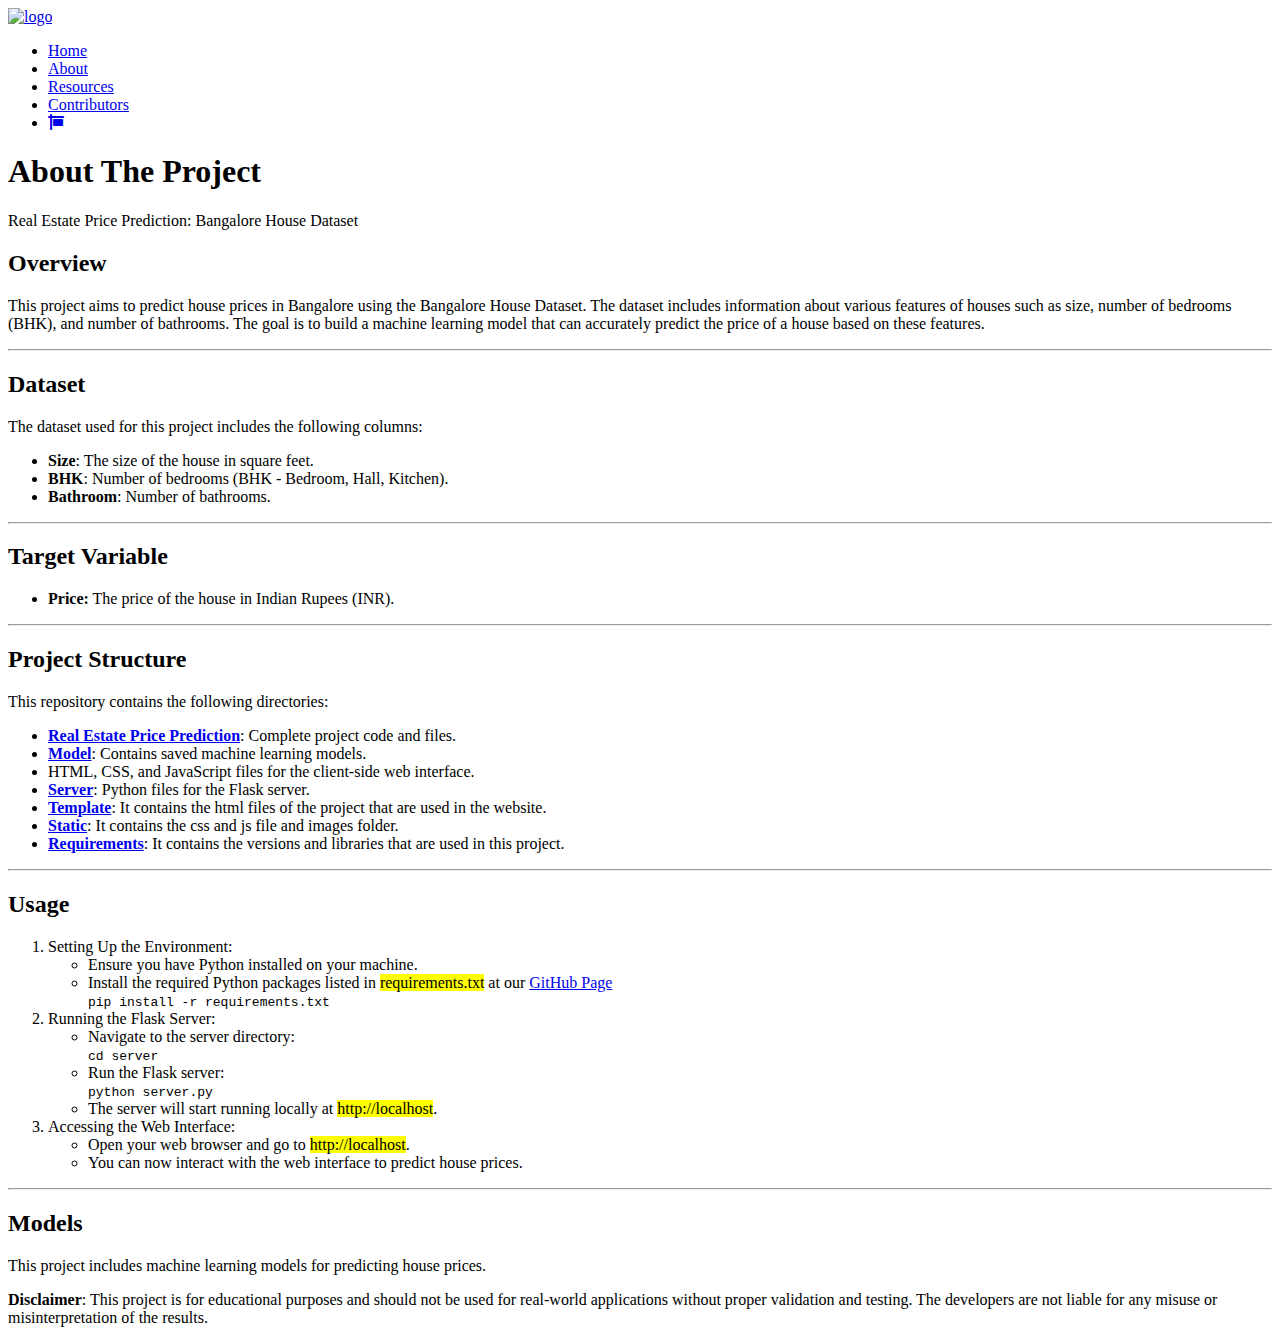
==== about.html @ 46bbd6ce "Add files via upload" ====
<!DOCTYPE html>
<html lang="en">

<head>
    <meta charset="UTF-8">
    <meta name="viewport" content="width=device-width, initial-scale=1.0">
    <title>Project | About</title>

    <!--Favicon-->
    <link rel="icon" href="/Real Estate Price Prediction Project/static/Images/Avatar.png" type="image/x-icon">
    <!--CSS Linking-->
    <link href="https://fonts.googleapis.com/css2?family=League+Spartan:wght@100..900&display=swap" rel="stylesheet">
    <link href="https://fonts.googleapis.com/css2?family=Source+Code+Pro:ital,wght@0,200..900;1,200..900&display=swap"
        rel="stylesheet">
    <link rel="stylesheet" href="https://cdnjs.cloudflare.com/ajax/libs/font-awesome/6.5.2/css/all.min.css">
    <link rel="stylesheet" href="/Real Estate Price Prediction Project/static/about.css" type="text/css">
</head>

<body>

    <!-- Header -->
    <header id="header">
        <a href="#" id="logo"><img src="/Real Estate Price Prediction Project/static/Images/Logo.png" class="logo" alt="logo"></a>

        <nav>
            <ul id="navbar">
                <li><a href="index.html">Home</a></li>
                <li><a class="active" href="about.html">About</a></li>
                <li><a href="resources.html">Resources</a></li>
                <li><a href="contributors.html">Contributors</a></li>
                <li><a href="index.html#model"><i class="fa-solid fa-sign-hanging"></i></a></li>
            </ul>
        </nav>
    </header>

    <!-- Main -->
    <main>
        <!-- Heading -->
        <section id="heading">
            <h1 class="h">About The Project</h1>
            <p class="h">Real Estate Price Prediction: Bangalore House Dataset</p>
        </section>

        <!-- Box -->
        <section id="Box">
            <div id="container">
                <div>
                    <h2>Overview</h2>
                    <p>
                        This project aims to predict house prices in Bangalore using the Bangalore House Dataset. The
                        dataset
                        includes information about various features of houses such as size, number of bedrooms (BHK),
                        and
                        number
                        of
                        bathrooms. The goal is to build a machine learning model that can accurately predict the price
                        of a
                        house
                        based on these features.
                    </p>

                    <hr>

                    <h2>Dataset</h2>
                    <p>The dataset used for this project includes the following columns:</p>
                    <ul>
                        <li><b>Size</b>: The size of the house in square feet.</li>
                        <li><b>BHK</b>: Number of bedrooms (BHK - Bedroom, Hall, Kitchen).</li>
                        <li><b>Bathroom</b>: Number of bathrooms.</li>
                    </ul>

                    <hr>

                    <h2>Target Variable</h2>
                    <ul>
                        <li><b>Price:</b> The price of the house in Indian Rupees (INR).</li>
                    </ul>

                    <hr>

                    <h2>Project Structure</h2>
                    <p>This repository contains the following directories:</p>
                    <ul>
                        <li><b><a href="https://github.com/anshh-arora/real_estate_price_prediction.github.io/blob/main/Real_Estate_Price_Prediction_Project.zip"
                                    target="_blank">Real Estate Price Prediction</a></b>: Complete project code and
                            files.
                        </li>
                        <li><b><a href="https://github.com/anshh-arora/real_estate_price_prediction.github.io/blob/main/Bangluru_house_prices_model.pickle"
                                    target="_blank">Model</a></b>: Contains saved machine learning models.</li>
                        <li>HTML, CSS, and JavaScript files for the client-side web interface.</li>
                        <li><b><a href="https://github.com/anshh-arora/real_estate_price_prediction.github.io/blob/main/main.py"
                                    target="_blank">Server</a></b>: Python files for the Flask server.</li>
                        <li><b><a href="https://github.com/anshh-arora/real_estate_price_prediction.github.io/tree/main/template"
                                    target="_blank">Template</a></b>: It contains the html files of the project that are
                            used in the website.</li>
                        <li><b><a href="https://github.com/anshh-arora/real_estate_price_prediction.github.io/tree/main/static"
                                    target="_blank">Static</a></b>: It contains the css and js file and images folder.
                        </li>
                        <li><b><a href="https://github.com/anshh-arora/real_estate_price_prediction.github.io/blob/main/requirements.txt"
                                    target="_blank">Requirements</a></b>: It contains the versions and libraries that
                            are used in this project.</li>
                    </ul>

                    <hr>

                    <h2>Usage</h2>
                    <ol>
                        <li>Setting Up the Environment:</li>
                        <ul>
                            <li>Ensure you have Python installed on your machine.</li>
                            <li>Install the required Python packages listed in <mark>requirements.txt</mark> at our <a
                                    href="https://github.com/anshh-arora/Real_Estate_Price_Prediction/blob/main/requirements.txt"
                                    target="_blank">GitHub Page</a></li>
                            <code>pip install -r requirements.txt</code>
                        </ul>
                        <li>Running the Flask Server:</li>
                        <ul>
                            <li>Navigate to the server directory:</li>
                            <code>cd server</code>
                            <li>Run the Flask server:</li>
                            <code>python server.py</code>
                            <li>The server will start running locally at <mark>http://localhost</mark>.</li>
                        </ul>
                        <li>Accessing the Web Interface:</li>
                        <ul>
                            <li>Open your web browser and go to <mark>http://localhost</mark>.</li>    
                            <li>You can now interact with the web interface to predict house prices.</li>
                        </ul>
                    </ol>

                    <hr>

                    <h2>Models</h2>
                    <p>This project includes machine learning models for predicting house prices.</p>
                </div>
            </div>
        </section>
    </main>



    <!-- Footer -->
    <footer>
        <div class="copyright">
            <p><b>Disclaimer</b>: This project is for educational purposes and should not be used for real-world
                applications without proper validation and testing. The developers are not liable for any misuse
                or misinterpretation of the results.
            </p>
        </div>
    </footer>
</body>

</html>
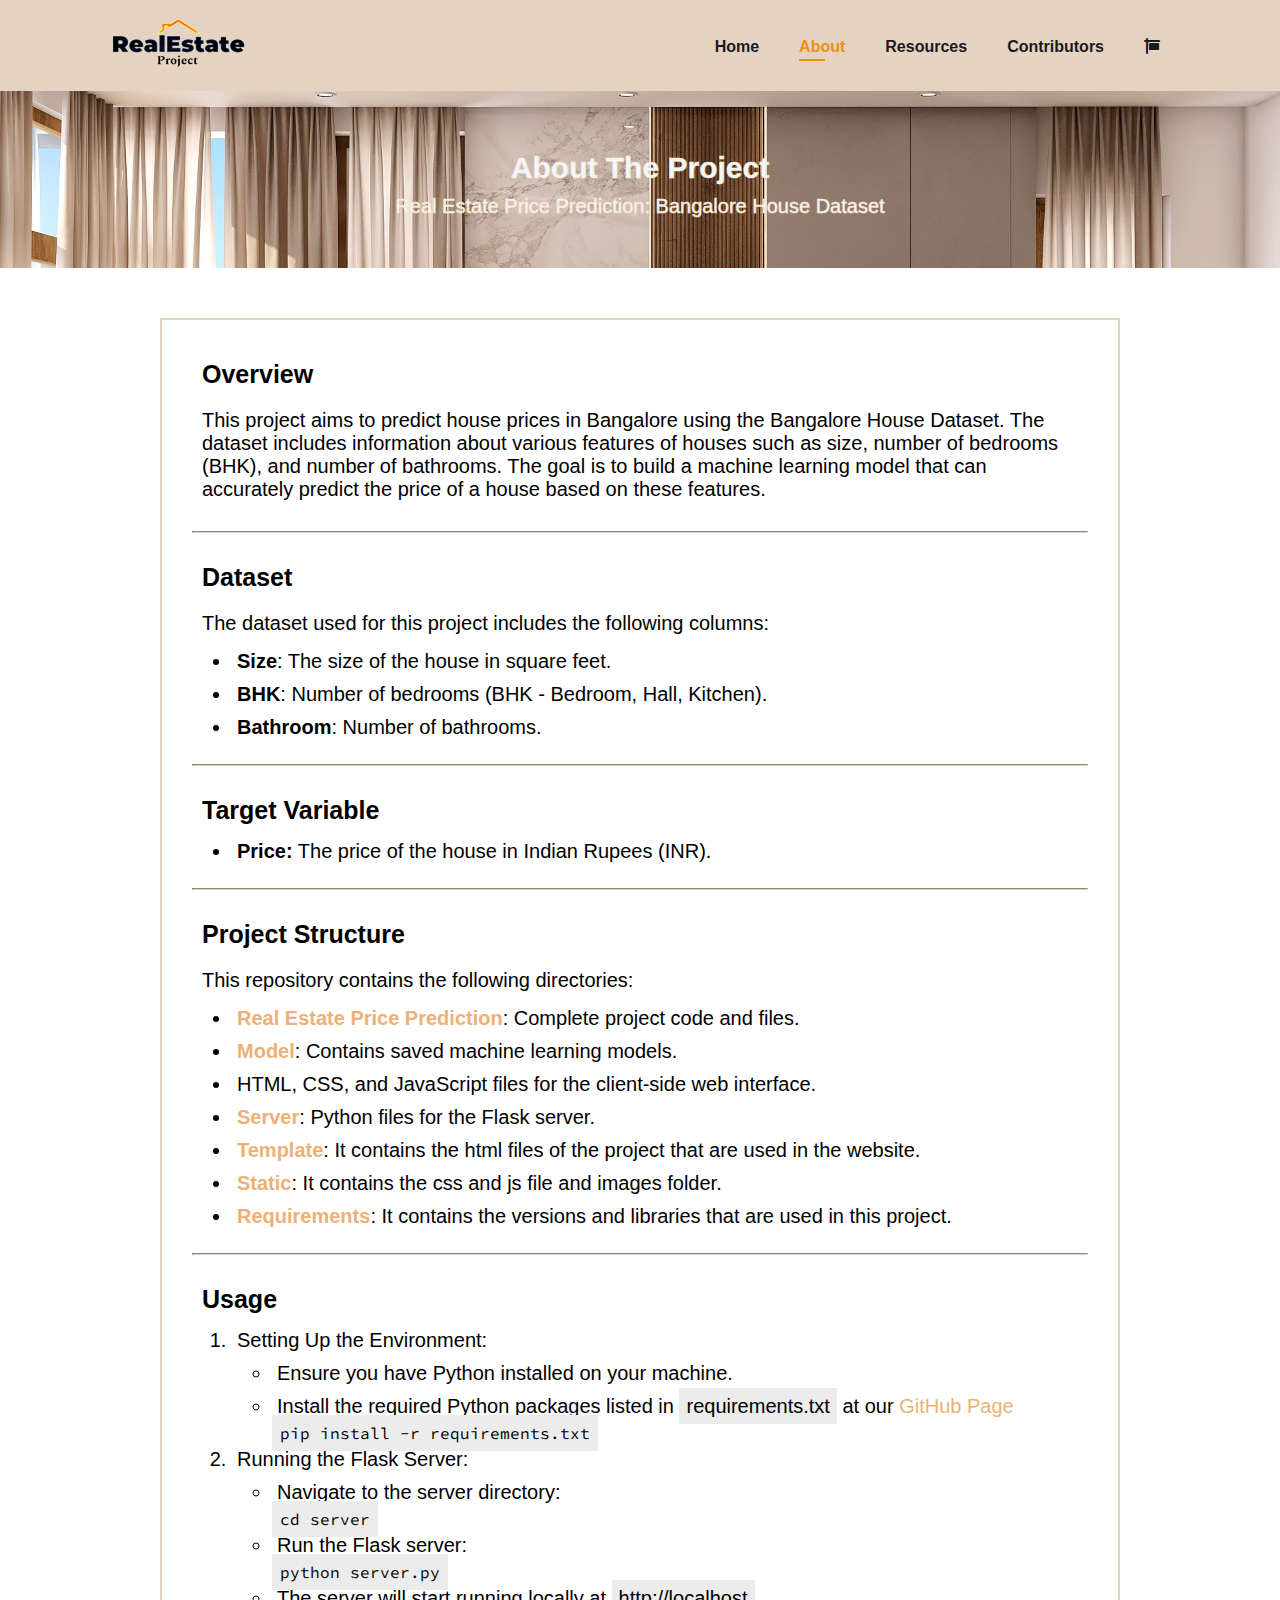
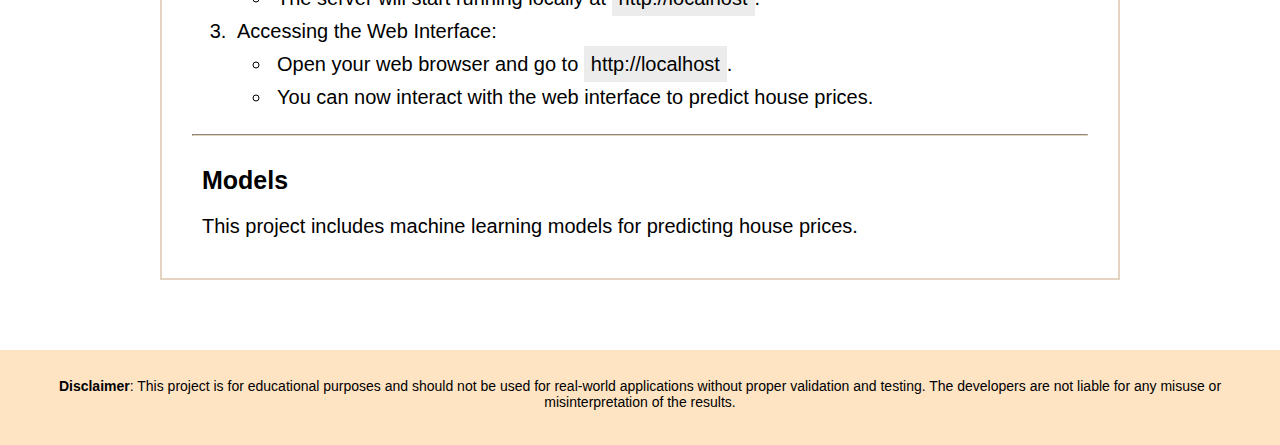
==== commit 7ce2f5b0: "Update about.html" ====
--- a/about.html
+++ b/about.html
@@ -7,20 +7,20 @@
     <title>Project | About</title>
 
     <!--Favicon-->
-    <link rel="icon" href="/Real Estate Price Prediction Project/static/Images/Avatar.png" type="image/x-icon">
+    <link rel="icon" href="Images/Avatar.png" type="image/x-icon">
     <!--CSS Linking-->
     <link href="https://fonts.googleapis.com/css2?family=League+Spartan:wght@100..900&display=swap" rel="stylesheet">
     <link href="https://fonts.googleapis.com/css2?family=Source+Code+Pro:ital,wght@0,200..900;1,200..900&display=swap"
         rel="stylesheet">
     <link rel="stylesheet" href="https://cdnjs.cloudflare.com/ajax/libs/font-awesome/6.5.2/css/all.min.css">
-    <link rel="stylesheet" href="/Real Estate Price Prediction Project/static/about.css" type="text/css">
+    <link rel="stylesheet" href="about.css" type="text/css">
 </head>
 
 <body>
 
     <!-- Header -->
     <header id="header">
-        <a href="#" id="logo"><img src="/Real Estate Price Prediction Project/static/Images/Logo.png" class="logo" alt="logo"></a>
+        <a href="#" id="logo"><img src="Images/Logo.png" class="logo" alt="logo"></a>
 
         <nav>
             <ul id="navbar">
@@ -150,4 +150,4 @@
     </footer>
 </body>
 
-</html>+</html>
--- a/about.css
+++ b/about.css
@@ -0,0 +1,146 @@
+* {
+    box-sizing: border-box;
+    margin: 0;
+    font-family: 'Spartan', sans-serif;
+}
+
+body {
+    width: 100%;
+}
+
+
+/* Header */
+#header {
+    display: flex;
+    align-items: center;
+    justify-content: space-between;
+    padding: 10px 100px;
+    background: #e5d3c2;
+    position: sticky;
+    top: 0;
+    z-index: 100;
+}
+
+#navbar {
+    display: flex;
+    align-items: center;
+    justify-content: center;
+}
+
+#navbar li {
+    list-style: none;
+    padding: 0 20px;
+    position: relative;
+}
+
+#navbar li a {
+    text-decoration: none;
+    font-size: 16px;
+    font-weight: 600;
+    color: #1a1a1a;
+    transition: 0.2s ease;
+}
+
+#navbar li a:hover,
+#navbar li a.active {
+    color: #ee8f12;
+}
+
+#navbar li a.active::after,
+#navbar li a:hover::after {
+    content: "";
+    width: 30%;
+    height: 2px;
+    background: #ee8f12;
+    position: absolute;
+    bottom: -4px;
+    left: 20px;
+}
+
+
+/* Heading */
+#heading {
+    background-image: url(Images/pg-header.jpg);
+    background-size: cover;
+    display: flex;
+    justify-content: center;
+    flex-direction: column;
+    align-items: center;
+    padding: 60px 0 40px 0;
+    color: aliceblue;
+    -webkit-text-stroke: 0.5px bisque;
+}
+
+#heading h1 {
+    font-size: 30px;
+
+}
+
+
+/* Container */
+#container {
+    margin: auto;
+    width: 75%;
+    border: 2px solid #e5d3c2;
+    padding: 30px;
+    margin-bottom: 70px;
+    margin-top: 50px;
+}
+
+hr {
+    border-color: #e5d3c2;
+    margin-top: 20px;
+    margin-bottom: 20px;
+}
+
+h2 {
+    padding: 10px;
+    font-size: 25px;
+}
+
+p {
+    font-size: 20px;
+    padding: 10px;
+}
+
+li {
+    padding: 5px;
+    font-size: 20px;
+}
+
+a {
+    text-decoration: none;
+    color: #eeb076;
+}
+
+a:hover {
+    color: #ee8f12;
+}
+
+code {
+    font-family: 'Source Code Pro';
+    background-color: #ececec;
+    padding: 8px;
+}
+
+mark {
+    background-color: #ececec;
+    padding: 7px;
+}
+
+
+/* Footer */
+footer {
+    padding: 15px;
+    background-color: bisque;
+}
+
+footer .copyright {
+    width: 100%;
+    text-align: center;
+}
+
+footer p {
+    font-size: 14px;
+    margin: 3px 0 10px 0;
+}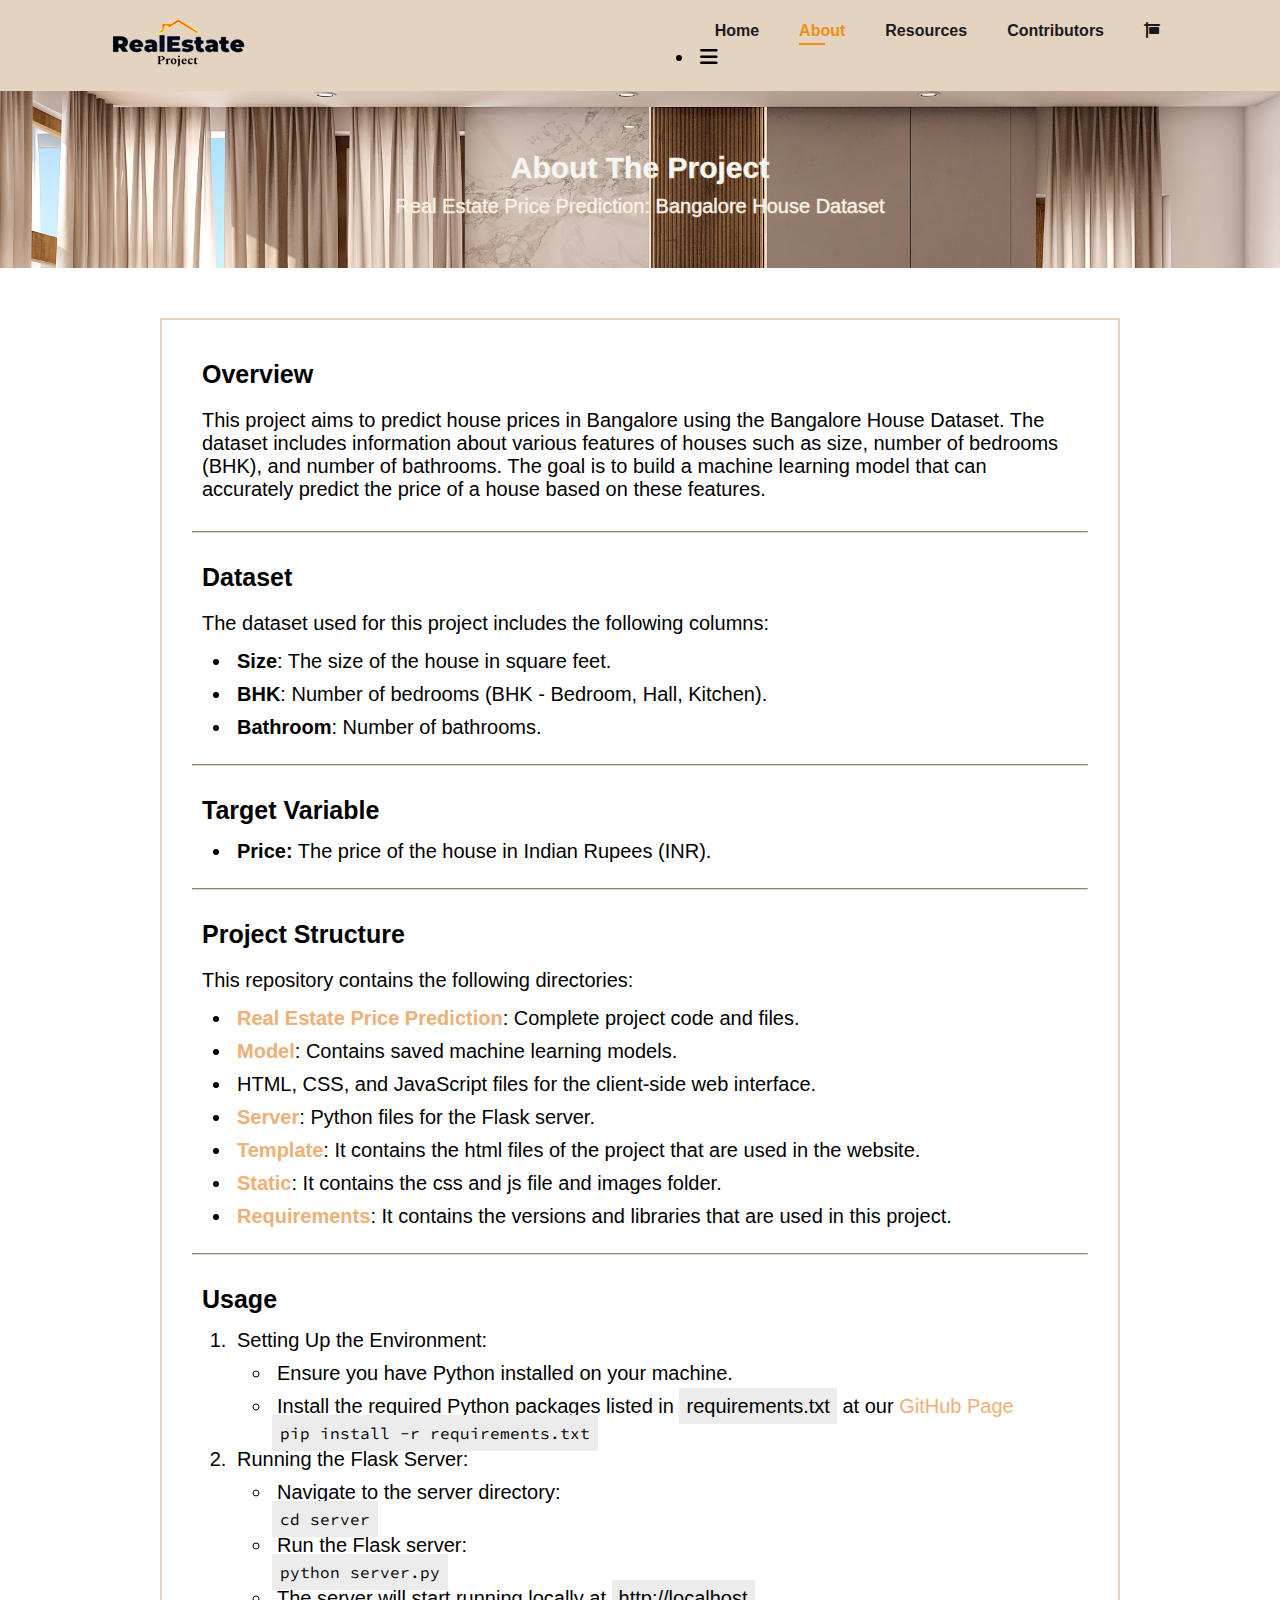
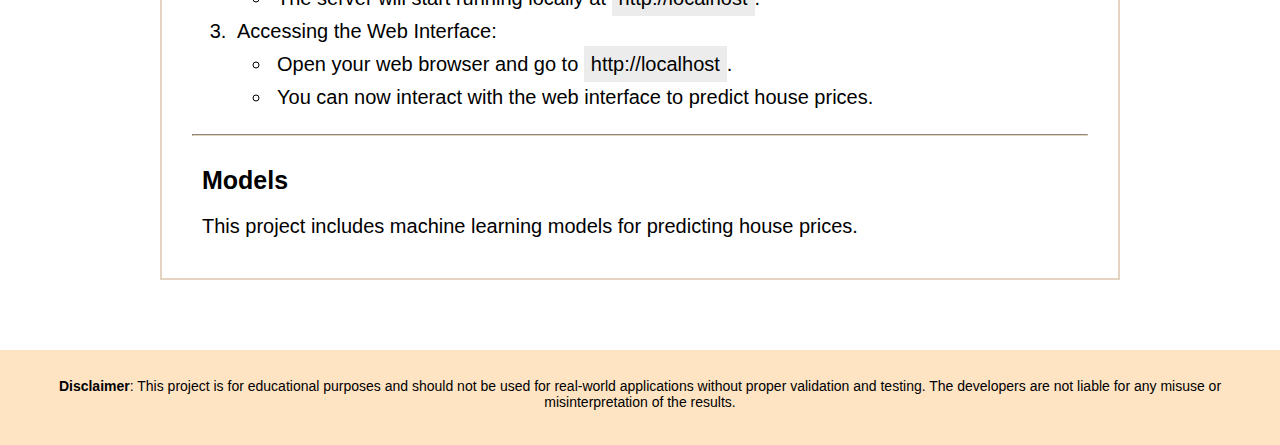
==== commit b9125bde: "Update about.html" ====
--- a/about.html
+++ b/about.html
@@ -28,7 +28,10 @@
                 <li><a class="active" href="about.html">About</a></li>
                 <li><a href="resources.html">Resources</a></li>
                 <li><a href="contributors.html">Contributors</a></li>
-                <li><a href="index.html#model"><i class="fa-solid fa-sign-hanging"></i></a></li>
+                <li id="model-btn"><a href="index.html#model"><i class="fa-solid fa-sign-hanging"></i></a></li>
+            </ul>
+            <ul id="menu-btn">
+                <li><i class="fa-solid fa-bars"></i></li>
             </ul>
         </nav>
     </header>
@@ -148,6 +151,11 @@
             </p>
         </div>
     </footer>
+
+
+<!--JavaScript Linking-->
+<script src="webscript.js"></script>
+
 </body>
 
 </html>
